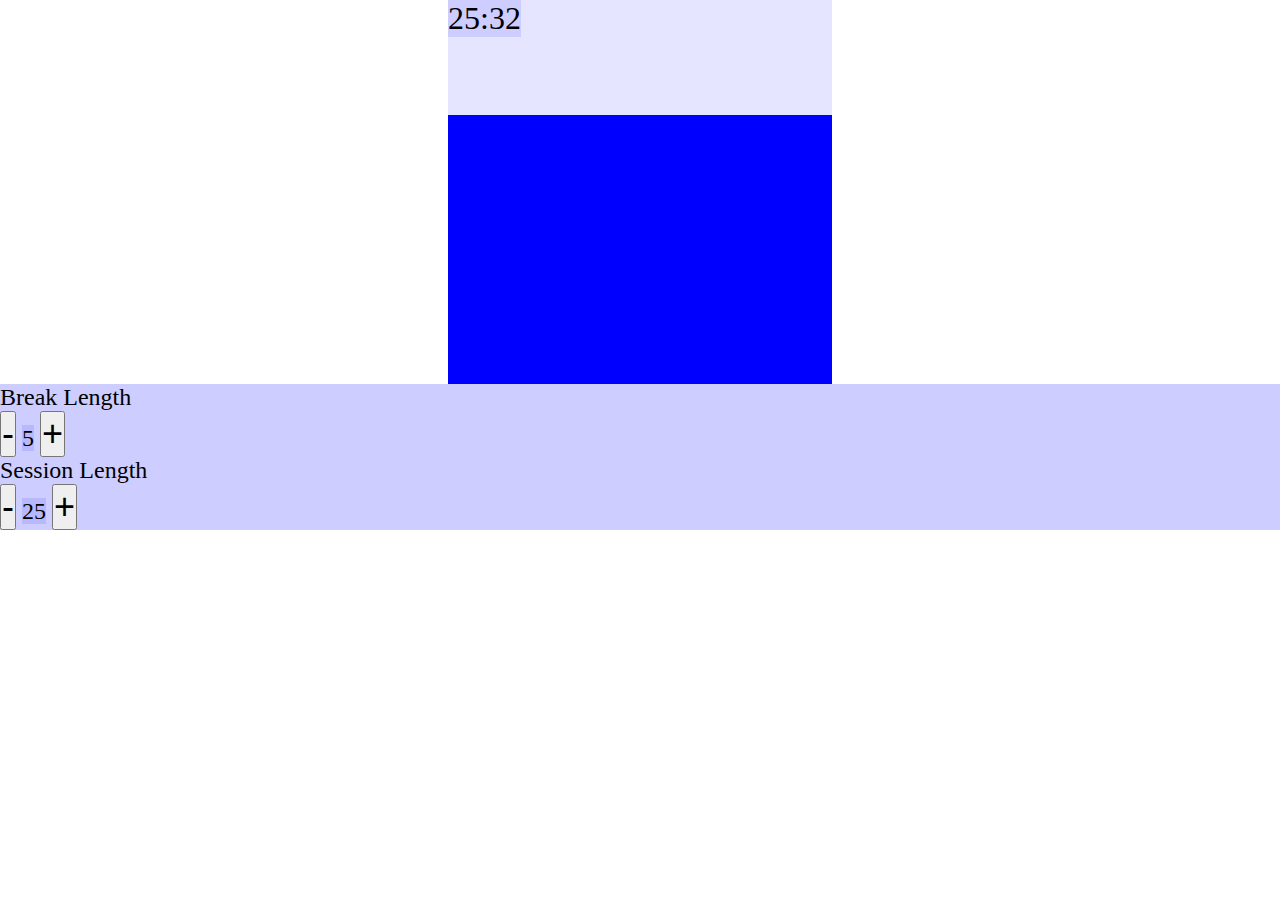
==== pomodoro/index.html @ 1aa4990f "Added clicking of progress meter instead of a start button" ====
<!DOCTYPE html>
<html>

<head>
  <meta charset="utf-8">
  <title>Pomodoro Clock</title>
  <meta name="viewport" content="width=device-width, initial-scale=1">
  <link type="text/css" rel="stylesheet" href="style.css">
  <script src="script.js" defer></script>
</head>

<body>
  <div id="progress-meter">
    <div id="progress-time">25:32</div>
    <div id="progress-fill">
    </div>
  </div>

  <div id="controls">
    <div>
      <p>Break Length</p>
      <button id="decrement-break-length">-</button>
      <span id="break-length">5</span>
      <button id="increment-break-length">+</button>
    </div>

    <div>
      <p>Session Length</p>
      <button id="decrement-session-length">-</button>
      <span id="session-length">25</span>
      <button id="increment-session-length">+</button>
    </div>
  </div>
</body>

</html>
---- pomodoro/style.css ----
* {
  box-sizing: border-box;
  margin: 0;
  padding: 0;
}

div,
span {
  background-color: rgba(0, 0, 255, 0.1);
}

#controls,
button {
  font-size: 1.5em;
}

#progress-meter {
  position: relative;
  width: 30vw;
  height: 30vw;
  margin: 0 auto;
}

#progress-meter:hover {
  cursor: pointer;
}

#progress-meter>#progress-fill {
  position: absolute;
  top: 30%;
  bottom: 0;
  left: 0;
  right: 0;
  background-color: blue;
  z-index: 0;
}

#progress-meter>#progress-time {
  font-size: 2em;
  position: absolute;
  z-index: 1;
}
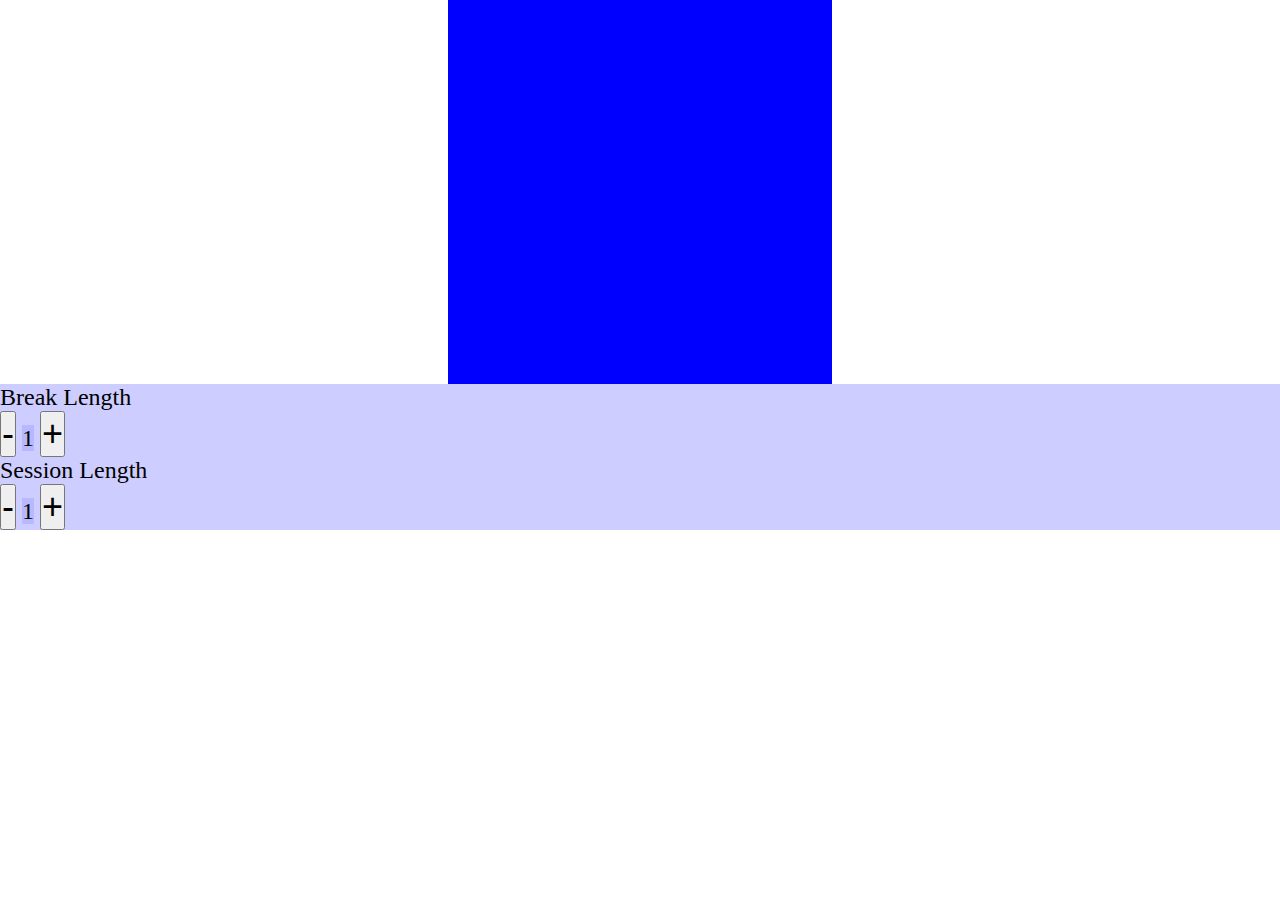
==== commit cc01e080: "Basic timer functionality seems to be working" ====
--- a/pomodoro/index.html
+++ b/pomodoro/index.html
@@ -11,23 +11,22 @@
 
 <body>
   <div id="progress-meter">
-    <div id="progress-time">25:32</div>
-    <div id="progress-fill">
-    </div>
+    <div id="progress-time"></div>
+    <div id="progress-fill"></div>
   </div>
 
   <div id="controls">
     <div>
       <p>Break Length</p>
       <button id="decrement-break-length">-</button>
-      <span id="break-length">5</span>
+      <span id="break-length">1</span>
       <button id="increment-break-length">+</button>
     </div>
 
     <div>
       <p>Session Length</p>
       <button id="decrement-session-length">-</button>
-      <span id="session-length">25</span>
+      <span id="session-length">1</span>
       <button id="increment-session-length">+</button>
     </div>
   </div>
--- a/pomodoro/style.css
+++ b/pomodoro/style.css
@@ -27,7 +27,7 @@
 
 #progress-meter>#progress-fill {
   position: absolute;
-  top: 30%;
+  top: 0;
   bottom: 0;
   left: 0;
   right: 0;
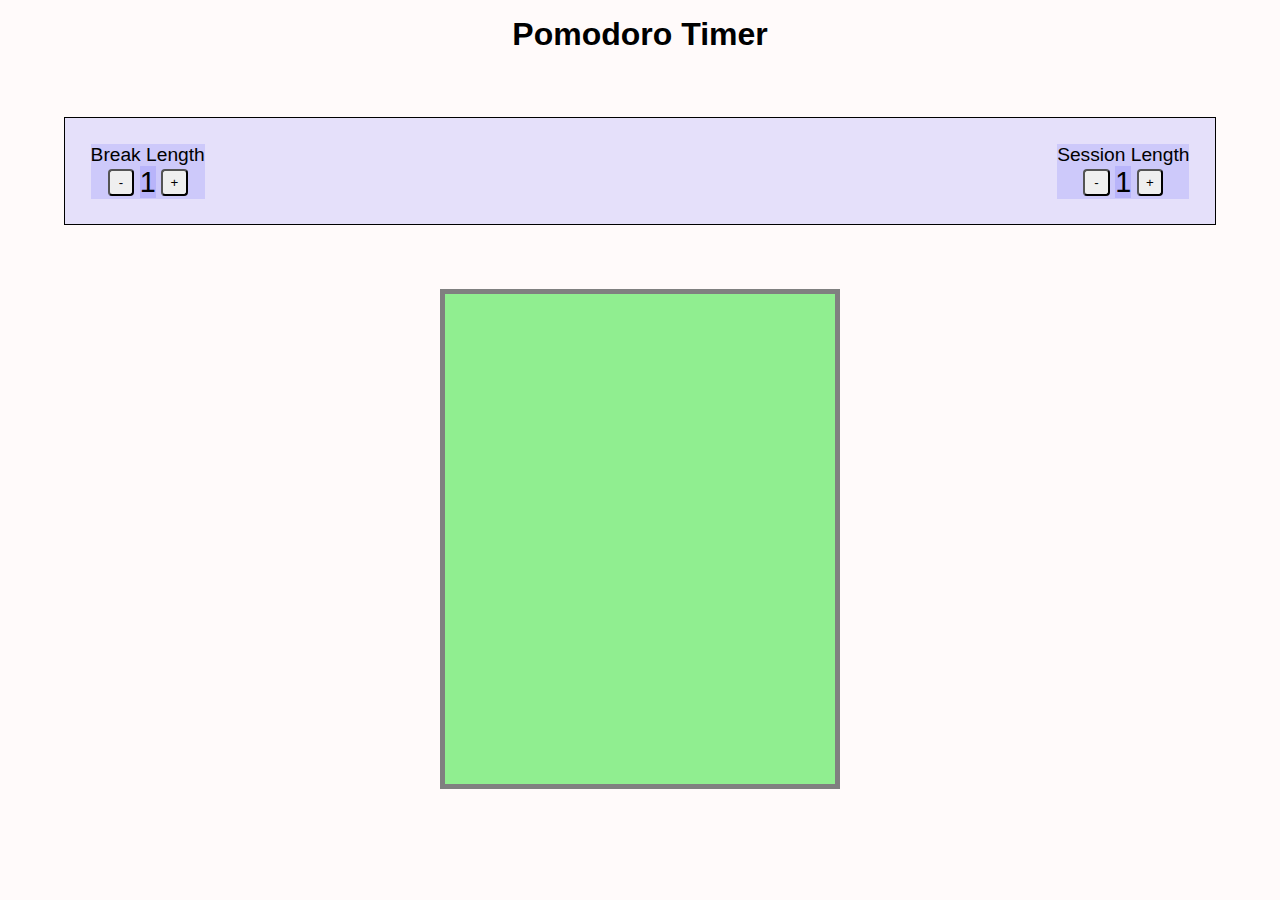
==== commit 4361aa22: "Made a bunch of general UI improvements" ====
--- a/pomodoro/index.html
+++ b/pomodoro/index.html
@@ -10,26 +10,28 @@
 </head>
 
 <body>
-  <div id="progress-meter">
-    <div id="progress-time"></div>
-    <div id="progress-fill"></div>
-  </div>
-
+  <h1>Pomodoro Timer</h1>
   <div id="controls">
-    <div>
+    <div id="break-controls">
       <p>Break Length</p>
       <button id="decrement-break-length">-</button>
       <span id="break-length">1</span>
       <button id="increment-break-length">+</button>
     </div>
 
-    <div>
+    <div id="session-controls">
       <p>Session Length</p>
       <button id="decrement-session-length">-</button>
       <span id="session-length">1</span>
       <button id="increment-session-length">+</button>
     </div>
   </div>
+
+  <div id="progress-meter">
+    <div id="timer-mode"></div>
+    <div id="progress-time"></div>
+    <div id="progress-fill"></div>
+  </div>
 </body>
 
 </html>--- a/pomodoro/style.css
+++ b/pomodoro/style.css
@@ -2,6 +2,11 @@
   box-sizing: border-box;
   margin: 0;
   padding: 0;
+}
+
+body {
+  background-color: snow;
+  font-family: sans-serif;
 }
 
 div,
@@ -9,16 +14,48 @@
   background-color: rgba(0, 0, 255, 0.1);
 }
 
-#controls,
-button {
+h1 {
+  text-align: center;
+  margin: 0.5em;
+}
+
+#controls {
+  border: thin solid black;
+  margin: 5vw;
+}
+
+#controls button {
+  width: 1em;
+  border-radius: 4px;
+  width: 2em;
+  height: 2em;
+}
+
+#controls span {
   font-size: 1.5em;
+  vertical-align: middle;
+}
+
+#break-controls,
+#session-controls {
+  display: inline-block;
+  text-align: center;
+  margin: 2vw;
+  font-size: 1.2em;
+}
+
+#session-controls {
+  float: right;
 }
 
 #progress-meter {
   position: relative;
-  width: 30vw;
-  height: 30vw;
+  width: 70vw;
+  height: 80vw;
   margin: 0 auto;
+  border: thick solid grey;
+  max-width: 400px;
+  max-height: 500px;
 }
 
 #progress-meter:hover {
@@ -31,12 +68,25 @@
   bottom: 0;
   left: 0;
   right: 0;
-  background-color: blue;
+  background-color: lightgreen;
   z-index: 0;
 }
 
 #progress-meter>#progress-time {
   font-size: 2em;
   position: absolute;
+  top: 50%;
+  left: 0;
+  right: 0;
+  transform: translate(0, -50%);
+  text-align: center;
+  z-index: 1;
+}
+
+#progress-meter>#timer-mode {
+  font-size: 2em;
+  text-align: center;
+  position: relative;
+  top: 1em;
   z-index: 1;
 }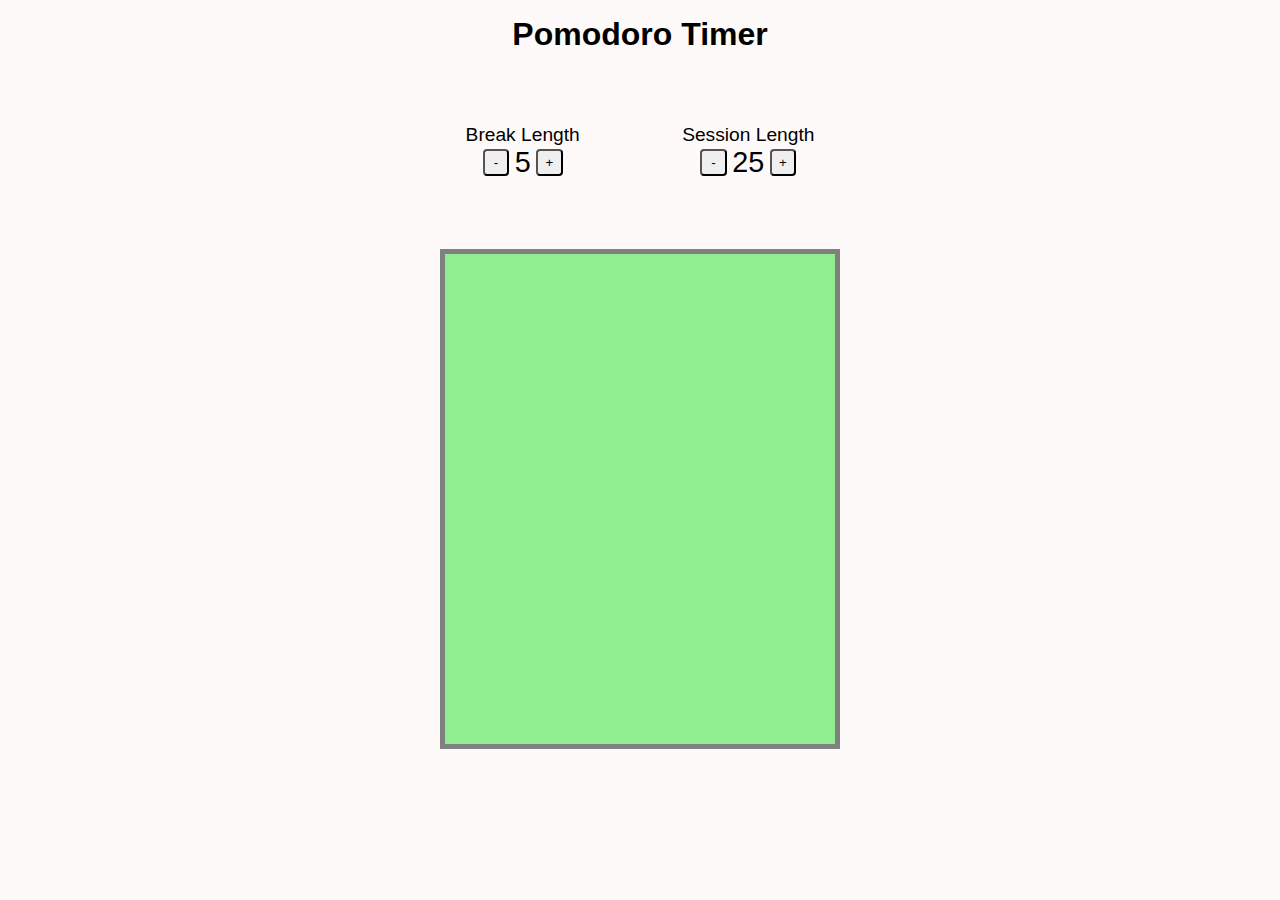
==== commit ffe7e665: "Increase default session and break length" ====
--- a/pomodoro/index.html
+++ b/pomodoro/index.html
@@ -15,14 +15,14 @@
     <div id="break-controls">
       <p>Break Length</p>
       <button id="decrement-break-length">-</button>
-      <span id="break-length">1</span>
+      <span id="break-length">5</span>
       <button id="increment-break-length">+</button>
     </div>
 
     <div id="session-controls">
       <p>Session Length</p>
       <button id="decrement-session-length">-</button>
-      <span id="session-length">1</span>
+      <span id="session-length">25</span>
       <button id="increment-session-length">+</button>
     </div>
   </div>
--- a/pomodoro/style.css
+++ b/pomodoro/style.css
@@ -9,19 +9,15 @@
   font-family: sans-serif;
 }
 
-div,
-span {
-  background-color: rgba(0, 0, 255, 0.1);
-}
-
 h1 {
   text-align: center;
   margin: 0.5em;
 }
 
 #controls {
-  border: thin solid black;
-  margin: 5vw;
+  position: relative;
+  margin: 5vh auto;
+  max-width: 400px;
 }
 
 #controls button {
@@ -45,7 +41,8 @@
 }
 
 #session-controls {
-  float: right;
+  position: absolute;
+  right: 0;
 }
 
 #progress-meter {
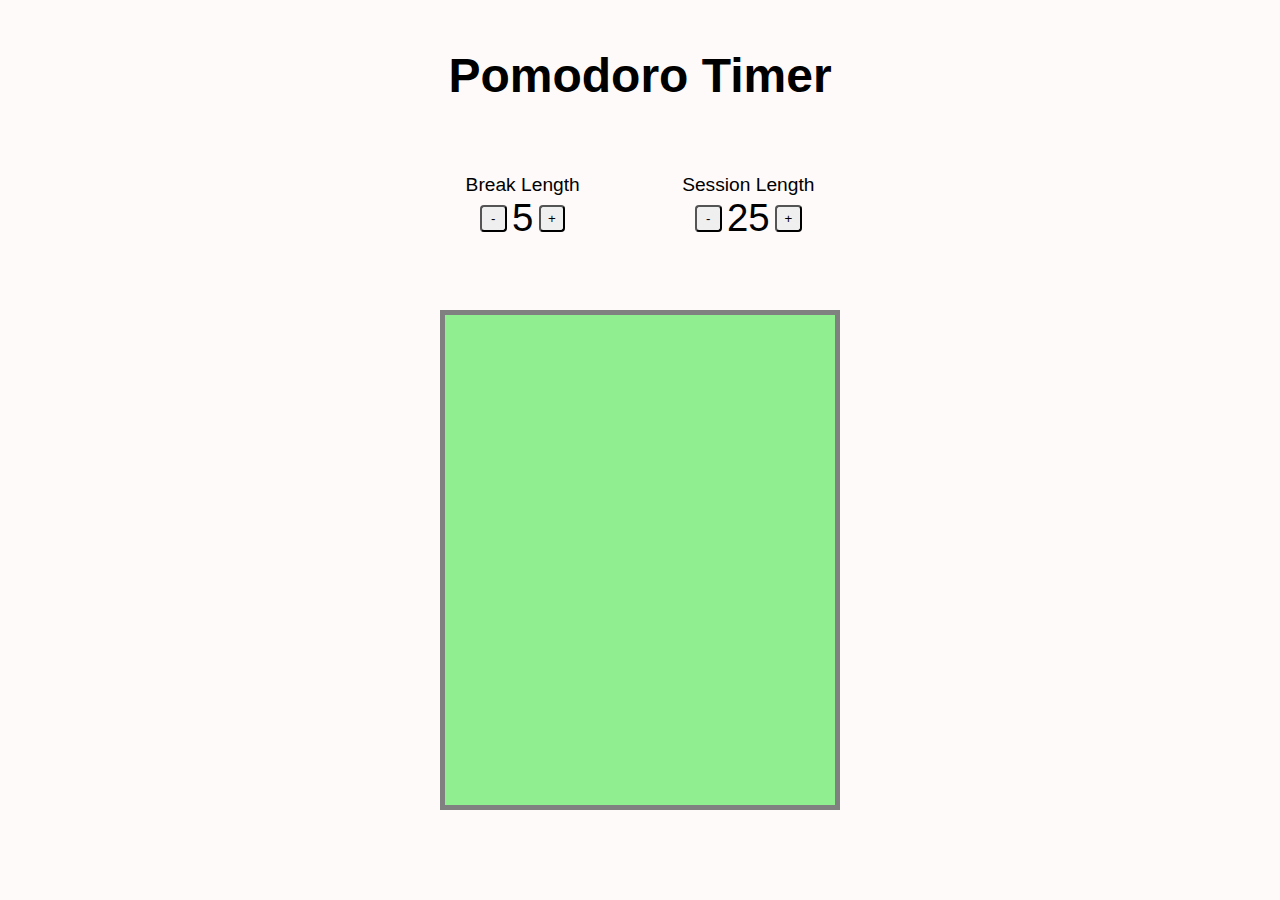
==== commit 4277b705: "Add some whitespace after <h1> tag" ====
--- a/pomodoro/index.html
+++ b/pomodoro/index.html
@@ -11,6 +11,7 @@
 
 <body>
   <h1>Pomodoro Timer</h1>
+
   <div id="controls">
     <div id="break-controls">
       <p>Break Length</p>
--- a/pomodoro/style.css
+++ b/pomodoro/style.css
@@ -11,7 +11,7 @@
 
 h1 {
   text-align: center;
-  margin: 0.5em;
+  margin-top: 1em;
 }
 
 #controls {
@@ -86,4 +86,13 @@
   position: relative;
   top: 1em;
   z-index: 1;
+}
+
+@media (min-width: 480px) {
+  h1 {
+    font-size: 3em;
+  }
+  #controls span {
+    font-size: 2em;
+  }
 }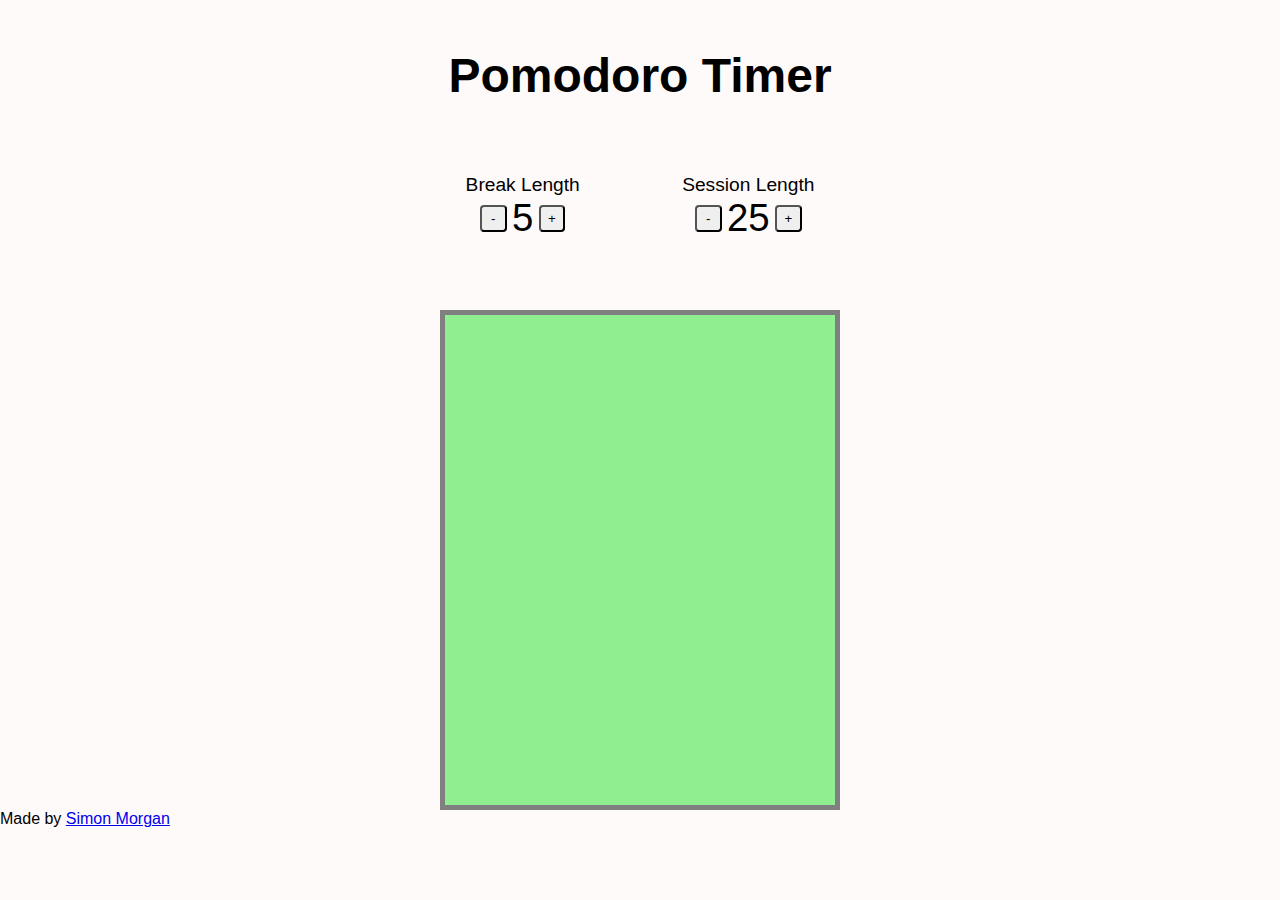
==== commit 2e8754f6: "Added a footer" ====
--- a/pomodoro/index.html
+++ b/pomodoro/index.html
@@ -33,6 +33,8 @@
     <div id="progress-time"></div>
     <div id="progress-fill"></div>
   </div>
+
+  <footer>Made by <a href="https://sjm.io/">Simon Morgan</a></footer>
 </body>
 
 </html>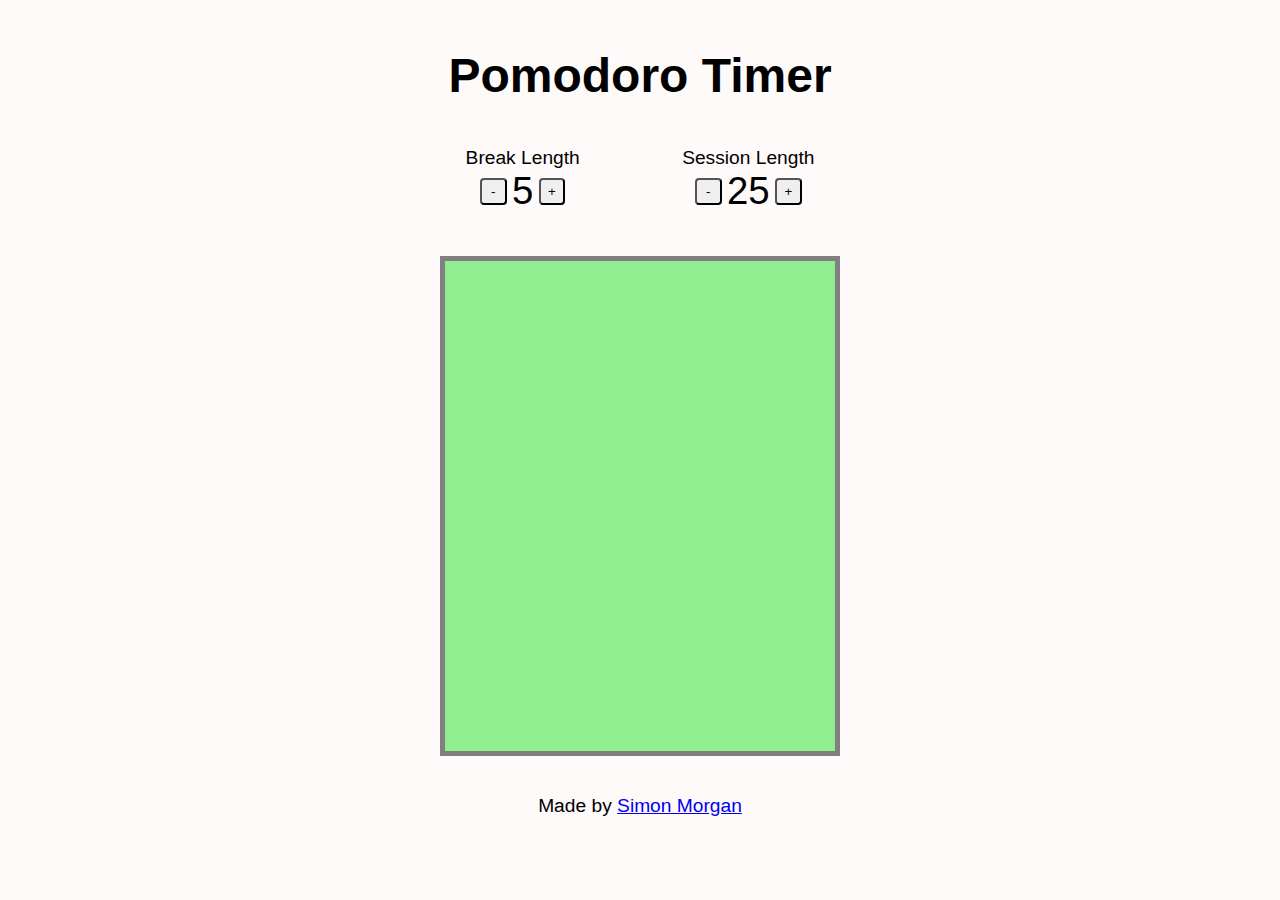
==== commit 5d0a73c5: "Change line endings to LF in pomodoro" ====
--- a/pomodoro/index.html
+++ b/pomodoro/index.html
@@ -1,40 +1,40 @@
-<!DOCTYPE html>
-<html>
-
-<head>
-  <meta charset="utf-8">
-  <title>Pomodoro Clock</title>
-  <meta name="viewport" content="width=device-width, initial-scale=1">
-  <link type="text/css" rel="stylesheet" href="style.css">
-  <script src="script.js" defer></script>
-</head>
-
-<body>
-  <h1>Pomodoro Timer</h1>
-
-  <div id="controls">
-    <div id="break-controls">
-      <p>Break Length</p>
-      <button id="decrement-break-length">-</button>
-      <span id="break-length">5</span>
-      <button id="increment-break-length">+</button>
-    </div>
-
-    <div id="session-controls">
-      <p>Session Length</p>
-      <button id="decrement-session-length">-</button>
-      <span id="session-length">25</span>
-      <button id="increment-session-length">+</button>
-    </div>
-  </div>
-
-  <div id="progress-meter">
-    <div id="timer-mode"></div>
-    <div id="progress-time"></div>
-    <div id="progress-fill"></div>
-  </div>
-
-  <footer>Made by <a href="https://sjm.io/">Simon Morgan</a></footer>
-</body>
-
+<!DOCTYPE html>
+<html>
+
+<head>
+  <meta charset="utf-8">
+  <title>Pomodoro Clock</title>
+  <meta name="viewport" content="width=device-width, initial-scale=1">
+  <link type="text/css" rel="stylesheet" href="style.css">
+  <script src="script.js" defer></script>
+</head>
+
+<body>
+  <h1>Pomodoro Timer</h1>
+
+  <div id="controls">
+    <div id="break-controls">
+      <p>Break Length</p>
+      <button id="decrement-break-length">-</button>
+      <span id="break-length">5</span>
+      <button id="increment-break-length">+</button>
+    </div>
+
+    <div id="session-controls">
+      <p>Session Length</p>
+      <button id="decrement-session-length">-</button>
+      <span id="session-length">25</span>
+      <button id="increment-session-length">+</button>
+    </div>
+  </div>
+
+  <div id="progress-meter">
+    <div id="timer-mode"></div>
+    <div id="progress-time"></div>
+    <div id="progress-fill"></div>
+  </div>
+
+  <footer>Made by <a href="https://sjm.io/">Simon Morgan</a></footer>
+</body>
+
 </html>--- a/pomodoro/style.css
+++ b/pomodoro/style.css
@@ -1,98 +1,104 @@
-* {
-  box-sizing: border-box;
-  margin: 0;
-  padding: 0;
-}
-
-body {
-  background-color: snow;
-  font-family: sans-serif;
-}
-
-h1 {
-  text-align: center;
-  margin-top: 1em;
-}
-
-#controls {
-  position: relative;
-  margin: 5vh auto;
-  max-width: 400px;
-}
-
-#controls button {
-  width: 1em;
-  border-radius: 4px;
-  width: 2em;
-  height: 2em;
-}
-
-#controls span {
-  font-size: 1.5em;
-  vertical-align: middle;
-}
-
-#break-controls,
-#session-controls {
-  display: inline-block;
-  text-align: center;
-  margin: 2vw;
-  font-size: 1.2em;
-}
-
-#session-controls {
-  position: absolute;
-  right: 0;
-}
-
-#progress-meter {
-  position: relative;
-  width: 70vw;
-  height: 80vw;
-  margin: 0 auto;
-  border: thick solid grey;
-  max-width: 400px;
-  max-height: 500px;
-}
-
-#progress-meter:hover {
-  cursor: pointer;
-}
-
-#progress-meter>#progress-fill {
-  position: absolute;
-  top: 0;
-  bottom: 0;
-  left: 0;
-  right: 0;
-  background-color: lightgreen;
-  z-index: 0;
-}
-
-#progress-meter>#progress-time {
-  font-size: 2em;
-  position: absolute;
-  top: 50%;
-  left: 0;
-  right: 0;
-  transform: translate(0, -50%);
-  text-align: center;
-  z-index: 1;
-}
-
-#progress-meter>#timer-mode {
-  font-size: 2em;
-  text-align: center;
-  position: relative;
-  top: 1em;
-  z-index: 1;
-}
-
-@media (min-width: 480px) {
-  h1 {
-    font-size: 3em;
-  }
-  #controls span {
-    font-size: 2em;
-  }
+* {
+  box-sizing: border-box;
+  margin: 0;
+  padding: 0;
+}
+
+body {
+  background-color: snow;
+  font-family: sans-serif;
+}
+
+h1 {
+  text-align: center;
+  margin-top: 1em;
+}
+
+#controls {
+  position: relative;
+  margin: 2vh auto;
+  max-width: 400px;
+}
+
+#controls button {
+  width: 1em;
+  border-radius: 4px;
+  width: 2em;
+  height: 2em;
+}
+
+#controls span {
+  font-size: 1.5em;
+  vertical-align: middle;
+}
+
+#break-controls,
+#session-controls {
+  display: inline-block;
+  text-align: center;
+  margin: 2vw;
+  font-size: 1.2em;
+}
+
+#session-controls {
+  position: absolute;
+  right: 0;
+}
+
+#progress-meter {
+  position: relative;
+  width: 70vw;
+  height: 80vw;
+  margin: 0 auto;
+  border: thick solid grey;
+  max-width: 400px;
+  max-height: 500px;
+}
+
+#progress-meter:hover {
+  cursor: pointer;
+}
+
+#progress-meter>#progress-fill {
+  position: absolute;
+  top: 0;
+  bottom: 0;
+  left: 0;
+  right: 0;
+  background-color: lightgreen;
+  z-index: 0;
+}
+
+#progress-meter>#progress-time {
+  font-size: 2em;
+  position: absolute;
+  top: 50%;
+  left: 0;
+  right: 0;
+  transform: translate(0, -50%);
+  text-align: center;
+  z-index: 1;
+}
+
+#progress-meter>#timer-mode {
+  font-size: 2em;
+  text-align: center;
+  position: relative;
+  top: 1em;
+  z-index: 1;
+}
+
+footer {
+  text-align: center;
+  margin: 2em;
+  font-size: 1.2em;
+}
+
+@media (min-width: 480px) {
+  h1 {
+    font-size: 3em;
+  }
+  #controls span {
+    font-size: 2em;
+  }
 }